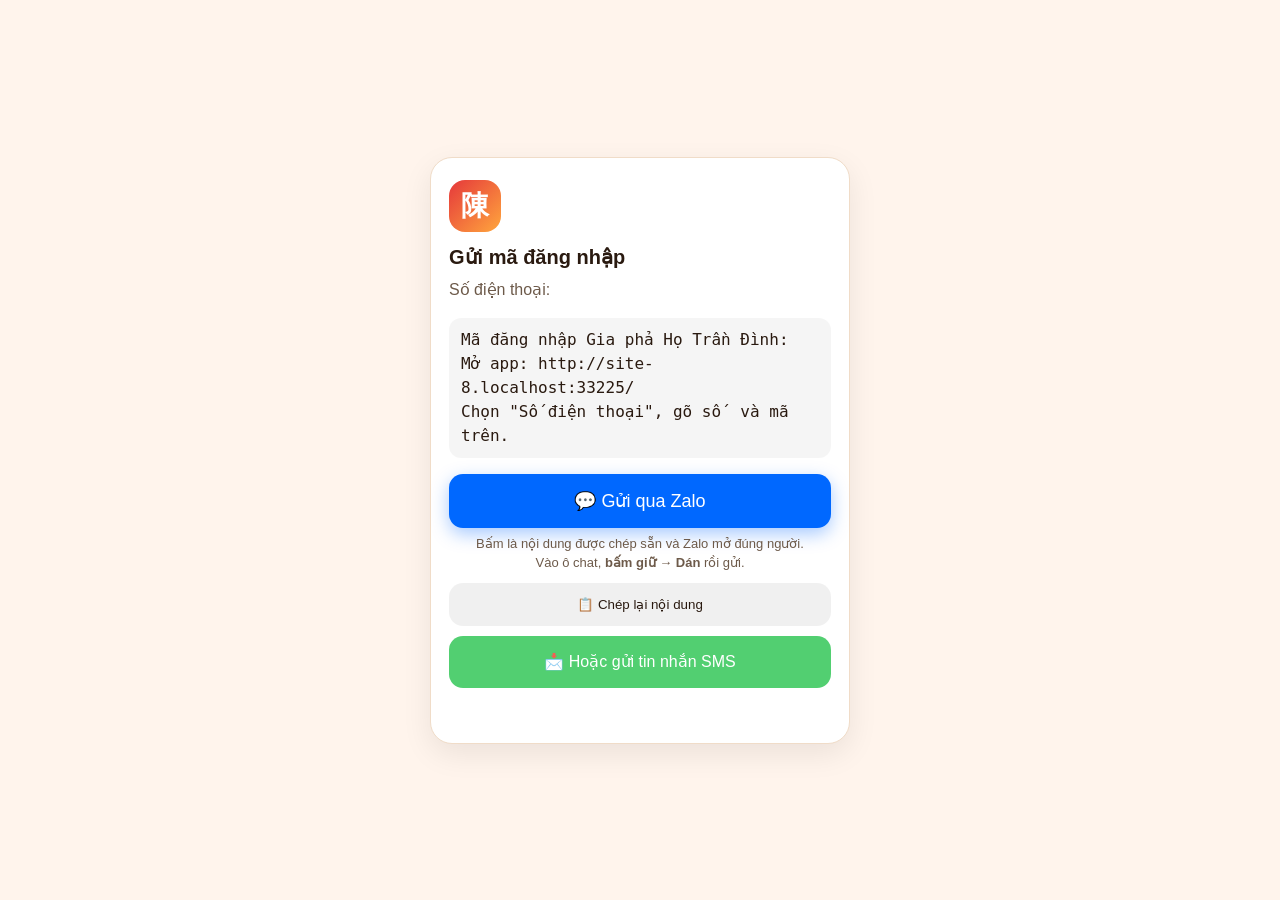
==== gui-ma.html @ 0a87d67d "Đăng nhập bắt buộc bằng SĐT + mã 6 số tự cấp trong Sheet, gửi mã qua Zalo (trang gui-ma.html), tab Đ" ====
<!doctype html>
<html lang="vi"><head><meta charset="utf-8"><meta name="viewport" content="width=device-width, initial-scale=1, viewport-fit=cover">
<meta name="robots" content="noindex, nofollow"><meta name="referrer" content="no-referrer">
<title>Gửi mã đăng nhập</title>
<style>
:root { --nen: #fff4ec; --chu: #2a1a10; --chu2: #6d5a4a; --the: #fff; --vien: #f0dcc8; --do: #e5383b; }
@media (prefers-color-scheme: dark) { :root { --nen: #1a0f0a; --chu: #f6ece2; --chu2: #c2ab96; --the: #2a1b14; --vien: #4a3326; } }
* { box-sizing: border-box; } body { margin: 0; min-height: 100vh; background: var(--nen); color: var(--chu); font: 16px/1.5 -apple-system, 'Segoe UI', sans-serif; display: grid; place-items: center; padding: 20px 16px; }
.hop { width: 100%; max-width: 420px; background: var(--the); border: 1px solid var(--vien); border-radius: 22px; padding: 22px 18px; box-shadow: 0 10px 30px rgba(0,0,0,.08); }
.an { width: 52px; height: 52px; border-radius: 16px; display: grid; place-items: center; background: linear-gradient(135deg,#e5383b,#ffa63d); color: #fff; font: 700 28px serif; margin-bottom: 10px; }
h1 { font-size: 20px; margin: 0 0 4px; } p { margin: 6px 0; color: var(--chu2); }
.ma { font-size: 34px; font-weight: 800; letter-spacing: .18em; color: var(--do); margin: 10px 0; }
pre { white-space: pre-wrap; background: rgba(0,0,0,.04); border-radius: 12px; padding: 10px 12px; font: 14px/1.5 inherit; color: var(--chu); }
a.nut, button { display: block; width: 100%; text-align: center; padding: 14px; margin-top: 10px; border-radius: 14px; border: 0; font: 600 16px inherit; text-decoration: none; cursor: pointer; }
.sms { background: #34c759; color: #fff; } .zalo { background: #0068ff; color: #fff; font-size: 18px; padding: 16px; box-shadow: 0 6px 18px rgba(0,104,255,.35); } .chep { background: rgba(0,0,0,.06); color: var(--chu); }
.tb { min-height: 1.5em; text-align: center; font-size: 14px; color: #2e7d5b; }
</style></head><body>
<div class="hop">
  <div class="an">陳</div>
  <h1 id="tieuDe">Gửi mã đăng nhập</h1>
  <p id="soDt"></p>
  <div class="ma" id="ma"></div>
  <pre id="noiDung"></pre>
  <button class="zalo" id="nutZalo">💬 Gửi qua Zalo</button>
  <p style="text-align:center;font-size:13px;margin:6px 0 0">Bấm là nội dung được chép sẵn và Zalo mở đúng người.<br>Vào ô chat, <b>bấm giữ → Dán</b> rồi gửi.</p>
  <button class="chep" id="nutChep">📋 Chép lại nội dung</button>
  <a class="nut sms" id="nutSms" style="opacity:.85">📩 Hoặc gửi tin nhắn SMS</a>
  <p class="tb" id="tb"></p>
</div>
<script>
(function () {
  var q = {}; location.hash.slice(1).split('&').forEach(function (x) { var i = x.indexOf('='); if (i > 0) q[x.slice(0, i)] = decodeURIComponent(x.slice(i + 1)); });
  var sdt = (q.s || '').replace(/[^\d+]/g, ''), ma = (q.m || '').replace(/\D/g, ''), ten = q.t || '';
  var app = location.href.replace(/gui-ma\.html.*$/, '');
  var nd = 'Mã đăng nhập Gia phả Họ Trần Đình' + (ten ? ' của ' + ten : '') + ': ' + ma + '\nMở app: ' + app + '\nChọn "Số điện thoại", gõ số ' + sdt + ' và mã trên.';
  document.getElementById('tieuDe').textContent = ten ? 'Gửi mã cho ' + ten : 'Gửi mã đăng nhập';
  document.getElementById('soDt').textContent = 'Số điện thoại: ' + sdt;
  document.getElementById('ma').textContent = ma;
  document.getElementById('noiDung').textContent = nd;
  document.getElementById('nutSms').href = 'sms:' + sdt + (/iPhone|iPad|Mac/.test(navigator.userAgent) ? '&' : '?') + 'body=' + encodeURIComponent(nd);
  function chep(xong) {
    var ok = function () { document.getElementById('tb').textContent = 'Đã chép nội dung. Dán vào ô chat là xong.'; xong && xong(); };
    if (navigator.clipboard && navigator.clipboard.writeText) navigator.clipboard.writeText(nd).then(ok, function () { xong && xong(); });
    else { var t = document.createElement('textarea'); t.value = nd; document.body.appendChild(t); t.select(); try { document.execCommand('copy'); } catch (e) {} t.remove(); ok(); }
  }
  document.getElementById('nutChep').onclick = function () { chep(); };
  document.getElementById('nutZalo').onclick = function () { chep(function () { setTimeout(function () { location.href = 'https://zalo.me/' + sdt.replace(/^\+?84/, '0'); }, 500); }); };
  try { history.replaceState(null, '', location.pathname); } catch (e) {} // không để mã nằm trên thanh địa chỉ
})();
</script>
</body></html>
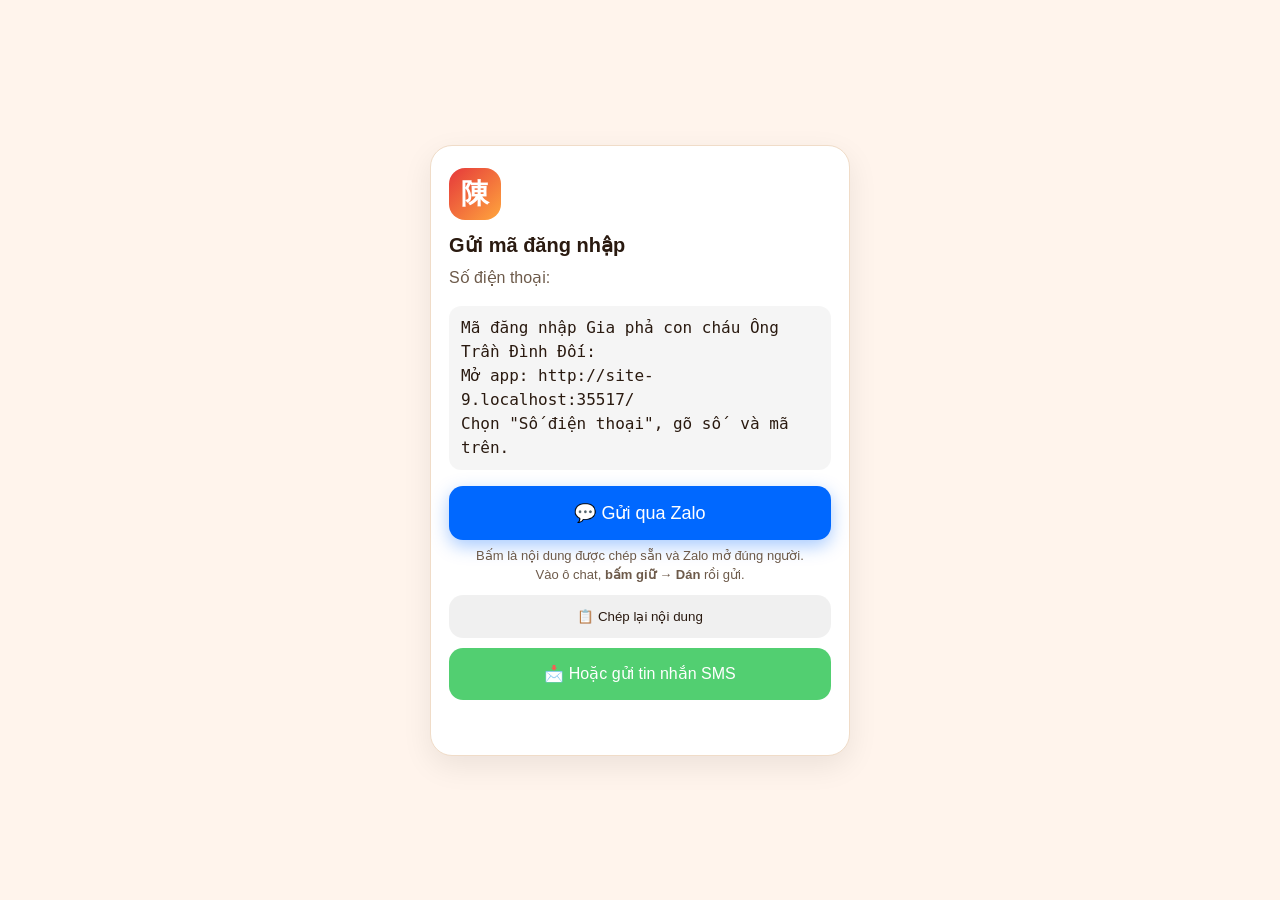
==== commit 072027db: "Bảng tin & chữ trong app theo nhánh con cháu Ông TRẦN ĐÌNH ĐỐI — v1.19.1 Co-Authored-By: Claude Opus" ====
--- a/gui-ma.html
+++ b/gui-ma.html
@@ -32,7 +32,7 @@
   var q = {}; location.hash.slice(1).split('&').forEach(function (x) { var i = x.indexOf('='); if (i > 0) q[x.slice(0, i)] = decodeURIComponent(x.slice(i + 1)); });
   var sdt = (q.s || '').replace(/[^\d+]/g, ''), ma = (q.m || '').replace(/\D/g, ''), ten = q.t || '';
   var app = location.href.replace(/gui-ma\.html.*$/, '');
-  var nd = 'Mã đăng nhập Gia phả Họ Trần Đình' + (ten ? ' của ' + ten : '') + ': ' + ma + '\nMở app: ' + app + '\nChọn "Số điện thoại", gõ số ' + sdt + ' và mã trên.';
+  var nd = 'Mã đăng nhập Gia phả con cháu Ông Trần Đình Đối' + (ten ? ' của ' + ten : '') + ': ' + ma + '\nMở app: ' + app + '\nChọn "Số điện thoại", gõ số ' + sdt + ' và mã trên.';
   document.getElementById('tieuDe').textContent = ten ? 'Gửi mã cho ' + ten : 'Gửi mã đăng nhập';
   document.getElementById('soDt').textContent = 'Số điện thoại: ' + sdt;
   document.getElementById('ma').textContent = ma;
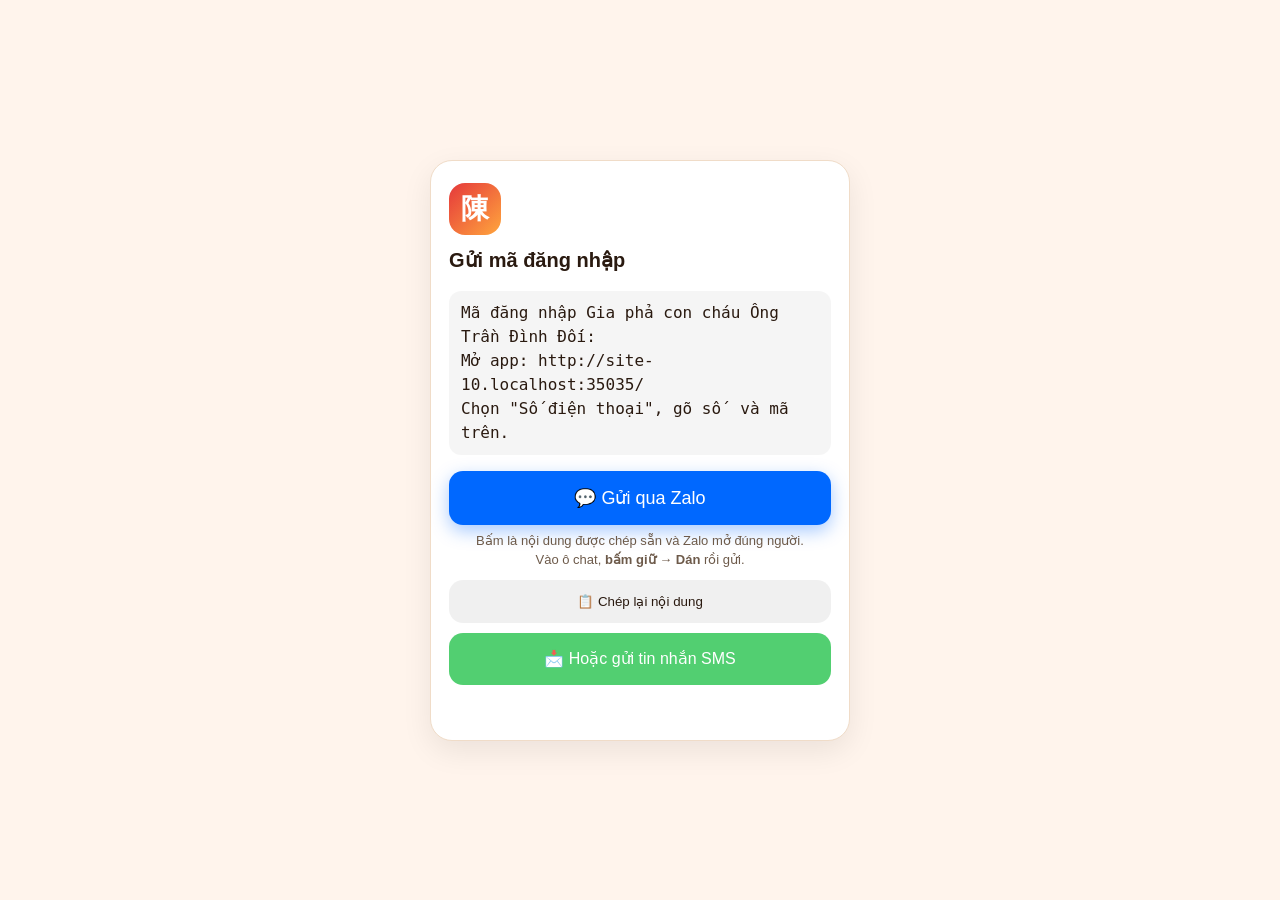
==== commit 0454203d: "Quản trị bằng Gmail ngay trên app (cấp/thu hồi mã chỉnh sửa & mã đăng tin, chặn đăng nhập), đổi ảnh " ====
--- a/gui-ma.html
+++ b/gui-ma.html
@@ -32,9 +32,12 @@
   var q = {}; location.hash.slice(1).split('&').forEach(function (x) { var i = x.indexOf('='); if (i > 0) q[x.slice(0, i)] = decodeURIComponent(x.slice(i + 1)); });
   var sdt = (q.s || '').replace(/[^\d+]/g, ''), ma = (q.m || '').replace(/\D/g, ''), ten = q.t || '';
   var app = location.href.replace(/gui-ma\.html.*$/, '');
-  var nd = 'Mã đăng nhập Gia phả con cháu Ông Trần Đình Đối' + (ten ? ' của ' + ten : '') + ': ' + ma + '\nMở app: ' + app + '\nChọn "Số điện thoại", gõ số ' + sdt + ' và mã trên.';
+  var loai = q.loai || 'dn';
+  var nd = loai === 'dn'
+    ? 'Mã đăng nhập Gia phả con cháu Ông Trần Đình Đối' + (ten ? ' của ' + ten : '') + ': ' + ma + '\nMở app: ' + app + '\nChọn "Số điện thoại", gõ số ' + sdt + ' và mã trên.'
+    : 'Mật mã ' + (loai === 'tin' ? 'đăng thông báo' : 'chỉnh sửa') + ' Gia phả con cháu Ông Trần Đình Đối' + (ten ? ' của ' + ten : '') + ': ' + ma + '\nMở app: ' + app + '\nKhi ' + (loai === 'tin' ? 'đăng tin ở Bảng tin' : 'sửa thông tin, thêm người') + ', gõ mã này vào ô "Mật mã sửa".';
   document.getElementById('tieuDe').textContent = ten ? 'Gửi mã cho ' + ten : 'Gửi mã đăng nhập';
-  document.getElementById('soDt').textContent = 'Số điện thoại: ' + sdt;
+  document.getElementById('soDt').textContent = sdt ? 'Số điện thoại: ' + sdt : (loai === 'tin' ? 'Mã đăng thông báo' : loai === 'sua' ? 'Mật mã chỉnh sửa' : '');
   document.getElementById('ma').textContent = ma;
   document.getElementById('noiDung').textContent = nd;
   document.getElementById('nutSms').href = 'sms:' + sdt + (/iPhone|iPad|Mac/.test(navigator.userAgent) ? '&' : '?') + 'body=' + encodeURIComponent(nd);
@@ -44,7 +47,7 @@
     else { var t = document.createElement('textarea'); t.value = nd; document.body.appendChild(t); t.select(); try { document.execCommand('copy'); } catch (e) {} t.remove(); ok(); }
   }
   document.getElementById('nutChep').onclick = function () { chep(); };
-  document.getElementById('nutZalo').onclick = function () { chep(function () { setTimeout(function () { location.href = 'https://zalo.me/' + sdt.replace(/^\+?84/, '0'); }, 500); }); };
+  document.getElementById('nutZalo').onclick = function () { chep(function () { setTimeout(function () { location.href = sdt ? 'https://zalo.me/' + sdt.replace(/^\+?84/, '0') : 'https://zalo.me/'; }, 500); }); };
   try { history.replaceState(null, '', location.pathname); } catch (e) {} // không để mã nằm trên thanh địa chỉ
 })();
 </script>
